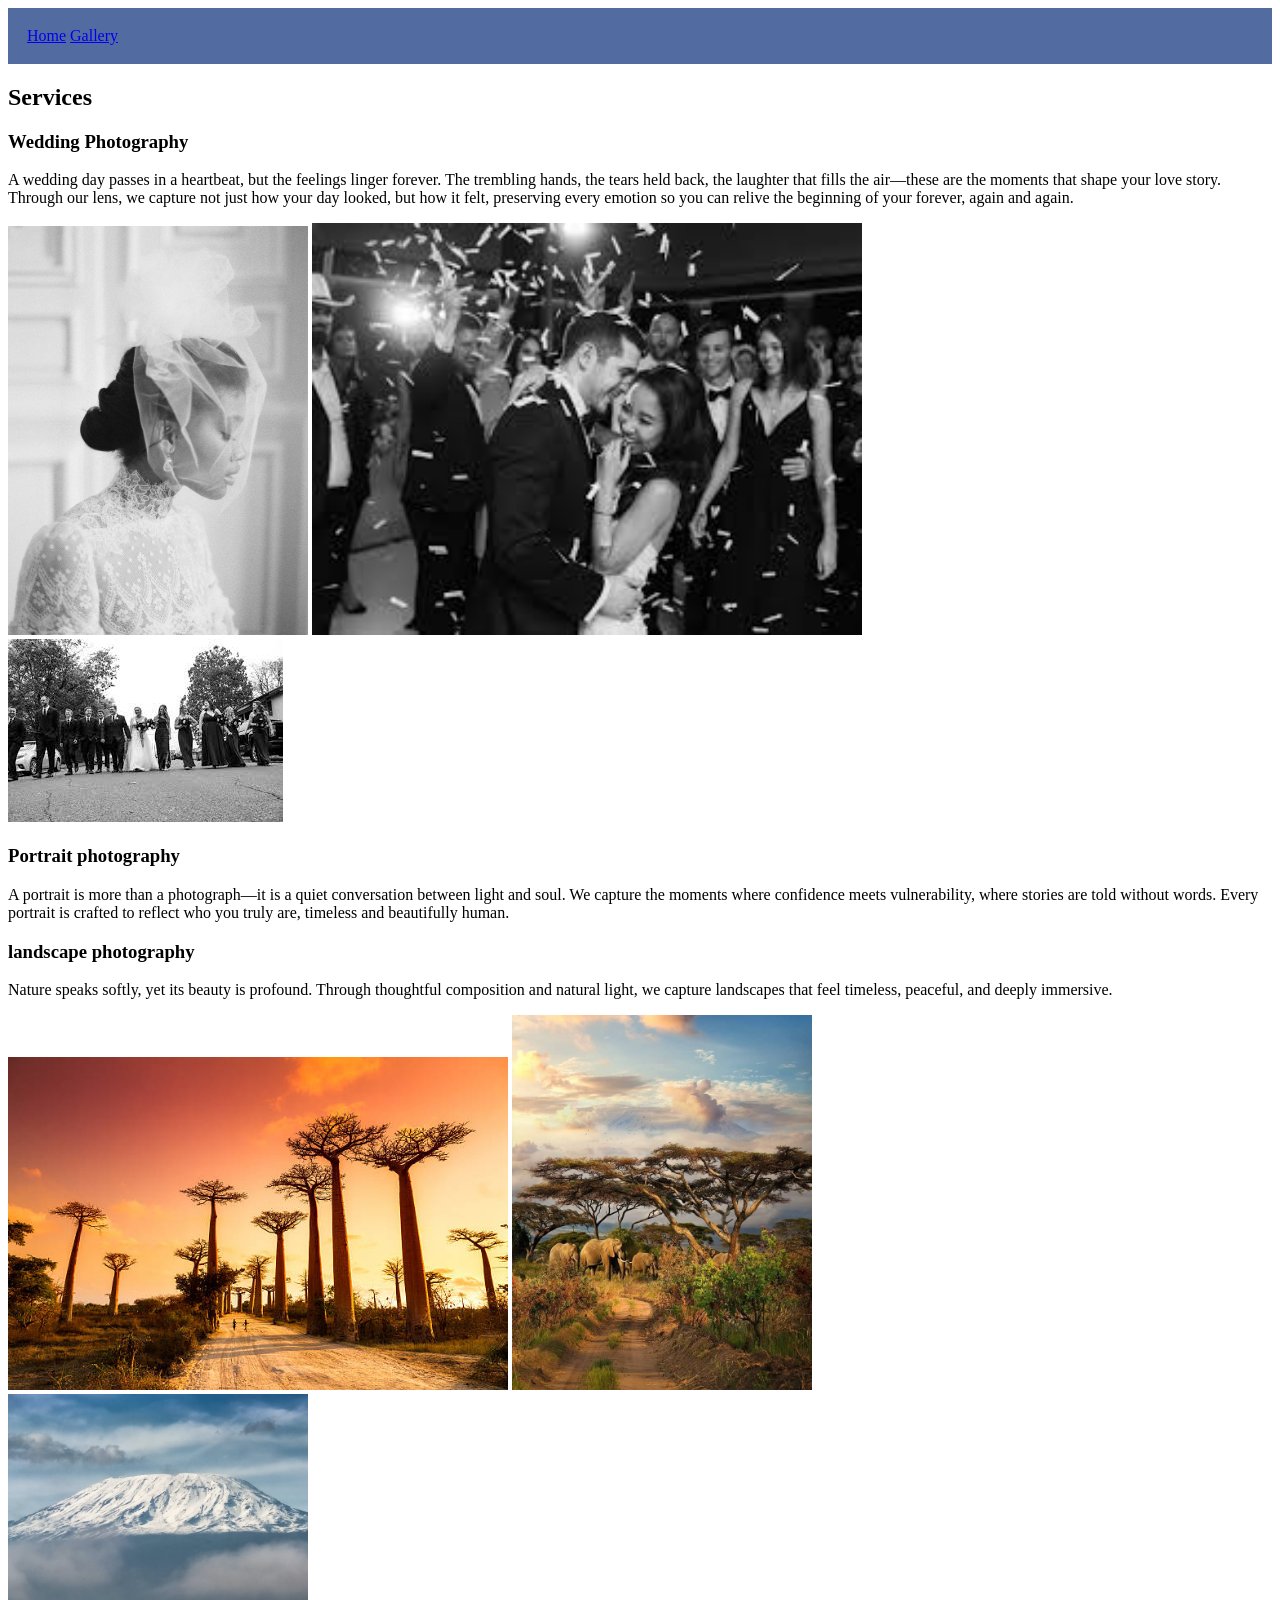
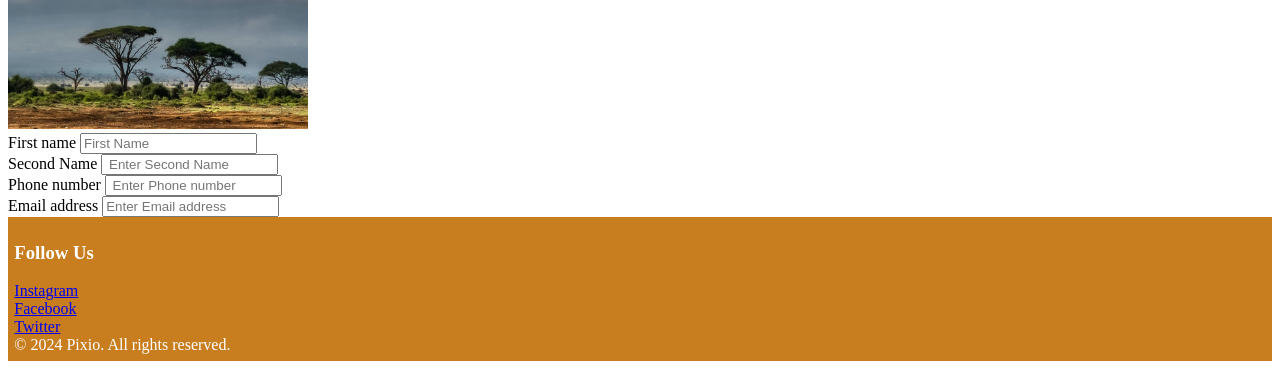
==== 2nd.html @ fe3d7847 "forty five" ====
<!DOCTYPE html>
<html lang="eng">

<meta charset="UTF-8">
<meta name="viewport" content="width=device-width, initial-scale=1.0">      

<head>
<link rel="stylesheet" href=
"style.css"> 

<title>
     Pixio  

</title>
<div class="Open">
<a href="index.html">Home</a>
<a href="2nd.html">Gallery</a>
</div>
</head>

<body>
<h2>
    Services
</h2>

<div>
    <h3>
        Wedding Photography
    </h3>
    <div>
        <p>
            A wedding day passes in a heartbeat, but the feelings linger forever. The trembling hands, the tears held back, the laughter that fills the air—these are the moments that shape your love story. Through our lens, we capture not just how your day looked, but how it felt, preserving every emotion so you can relive the beginning of your forever, again and again.
        </p>
    </div>
    <div>
        <img src="images/bride.jpg" alt="bride" width="300"> 
<img src="images/bride and groom.jpg" alt="Couple" width="550"
    </div>
<div>
    <img src="images/guests.jpg" alt="Guests"
</div>
</div>


<div>
    <h3>
        Portrait photography
    </h3>
    <p>
A portrait is more than a photograph—it is a quiet conversation between light and soul. We capture the moments where confidence meets vulnerability, where stories are told without words. Every portrait is crafted to reflect who you truly are, timeless and beautifully human.
    </p>
</div>



<div>

    <h3>
        landscape photography
    </h3>
    <p>
        Nature speaks softly, yet its beauty is profound. Through thoughtful composition and natural light, we capture landscapes that feel timeless, peaceful, and deeply immersive.
    </p>
    <img src="images/land.jpg" width="500"
    <div>
        <img src="images/lands.jpg" width="300"
        <img src="images/mountain.jpg" width="300"
        <img src="images/mountain.jpg" width="300"

    </div>
    <div>
        <img src="images/mountain.jpg" width="300"

    </div>
</div>




<form action="dialog" >

    <section class="form">
</div>
<label for="First name"> First name</label>
<input type="text" id="Name" placeholder="First Name"
</div>
<br>

</div>
<label for=" Second name"> Second Name </label>
<input type="text" id="Name" placeholder=" Enter Second Name"
</div>

<br>

</div>
<label for="Phone"> Phone number </label>
<input type="tel" id="Phone number" placeholder=" Enter Phone number"
</div>
<br>

<div>
<label for=" Email"> Email address </label>
<input type="email" id="Email" placeholder="Enter Email address"

</div>



    </section>




</form>




<div class="footer">
    <footer class="foot">
<div>
    <h3>
        Follow Us
    </h3>
    <a href="https://www.instagram.com/pixio_photography/">Instagram</a><br>
    <a href="https://www.facebook.com/pixio.photography">Facebook</a><br>
    <a href="https://twitter.com/PixioPhoto">Twitter</a><br>
</div>
        &copy; 2024 Pixio. All rights reserved.

    </footer>
</div>
</body>
</html>
---- style.css ----
.head{
background-color: #ae292912;
text-align: center;
}
.Intro{
    font-family: 'Arial', sans-serif;
    color: #333333;
    font-size: 30px;
    line-height: 1.6;
    margin: 20px;
    text-align: center;
}
.Base{
    font-family: 'Verdana', sans-serif;
    color: #c7bbbb;
    font-size: 36px;
    text-align: center;
    margin-top: 30px;
    padding: 10px;
    background-color: rgb(26, 88, 68);
}
.them{ width: 280.2px;}




.footer{ 
    background-color: rgb(200, 126, 31);
    padding: 0.5%;
    color: white;
}
.Open{
    background-color: rgb(82, 108, 161);
    padding: 1.5%;
    grid-row: inherit;
    gap: 10px;
}

.quote{
    background-color: antiquewhite;
    font-family:" italic:";
    font size:  25 px ;
    text align: centre;
    margin: 20px
    padding: 0.5%;
    


}
.envi{ width: 30px
;}
.services{
    text-align: center;
    gap: unset;
}

.pixio{
font-size: 25px;
background-color: antiquewhite;
padding: 10%;

}
.form{
    background-color: bisque;
    padding:5 %;
}
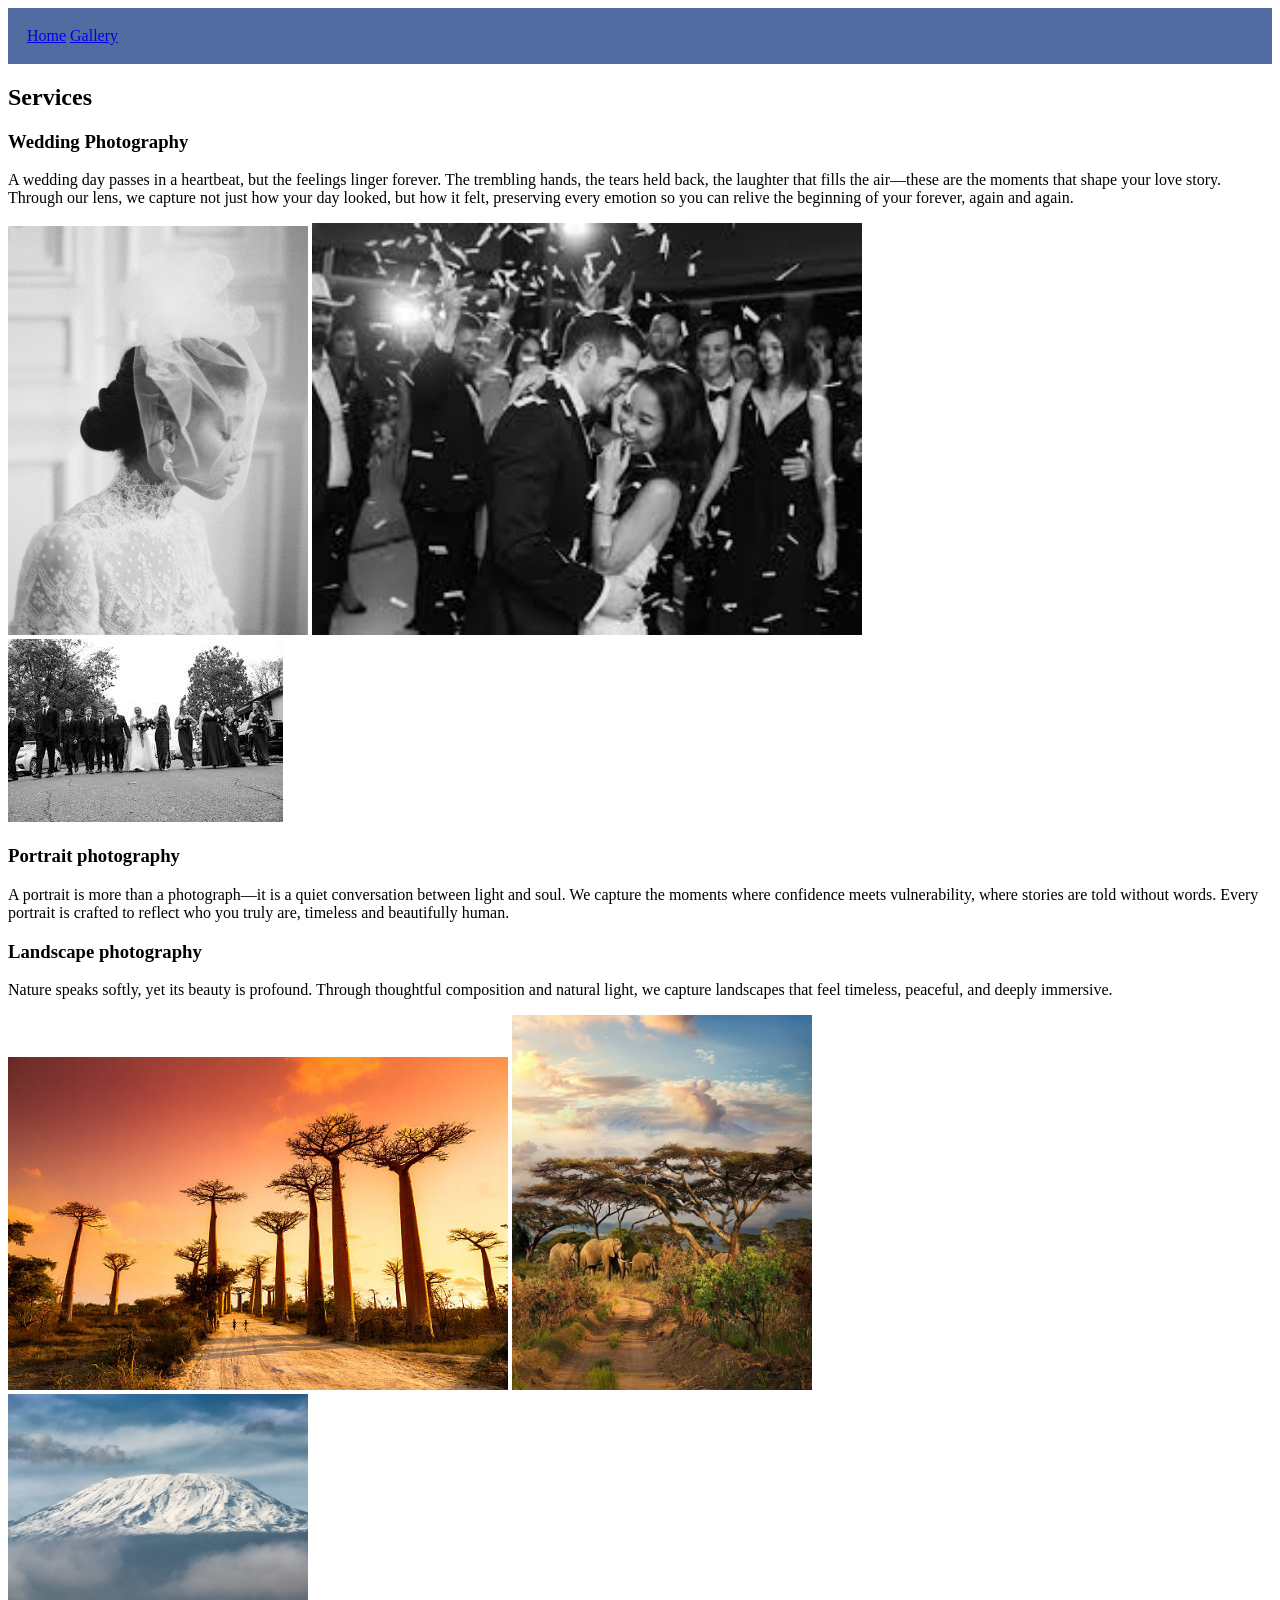
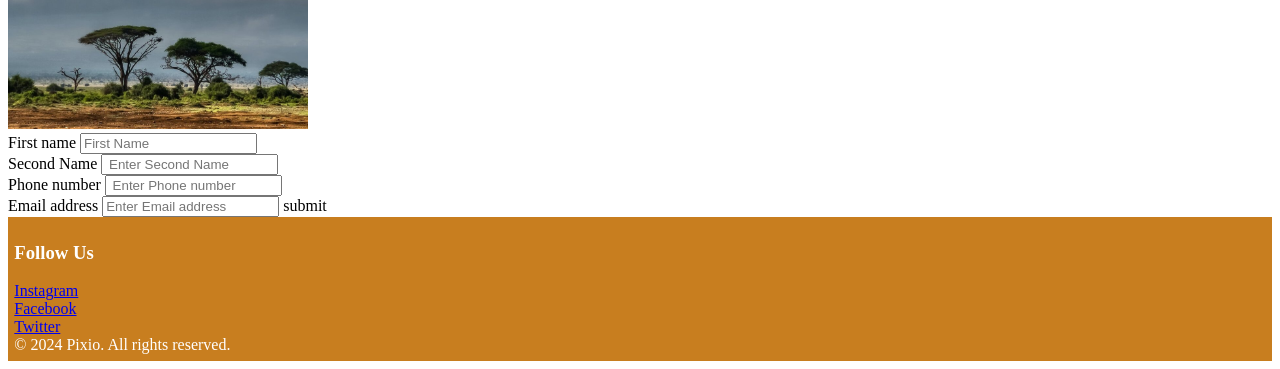
==== commit 5525c3e6: "forty nine" ====
--- a/2nd.html
+++ b/2nd.html
@@ -24,11 +24,11 @@
 </h2>
 
 <div>
-    <h3>
+    <h3 class="photography">
         Wedding Photography
     </h3>
     <div>
-        <p>
+        <p class="paragraph">
             A wedding day passes in a heartbeat, but the feelings linger forever. The trembling hands, the tears held back, the laughter that fills the air—these are the moments that shape your love story. Through our lens, we capture not just how your day looked, but how it felt, preserving every emotion so you can relive the beginning of your forever, again and again.
         </p>
     </div>
@@ -43,10 +43,10 @@
 
 
 <div>
-    <h3>
+    <h3 class="photography">
         Portrait photography
     </h3>
-    <p>
+    <p class="paragraph">
 A portrait is more than a photograph—it is a quiet conversation between light and soul. We capture the moments where confidence meets vulnerability, where stories are told without words. Every portrait is crafted to reflect who you truly are, timeless and beautifully human.
     </p>
 </div>
@@ -55,10 +55,10 @@
 
 <div>
 
-    <h3>
-        landscape photography
+    <h3 class="photography">
+        Landscape photography
     </h3>
-    <p>
+    <p class="paragraph">
         Nature speaks softly, yet its beauty is profound. Through thoughtful composition and natural light, we capture landscapes that feel timeless, peaceful, and deeply immersive.
     </p>
     <img src="images/land.jpg" width="500"
@@ -102,8 +102,9 @@
 <div>
 <label for=" Email"> Email address </label>
 <input type="email" id="Email" placeholder="Enter Email address"
+</div>
 
-</div>
+<label for="submit">submit</label>
 
 
 
--- a/style.css
+++ b/style.css
@@ -60,7 +60,8 @@
 padding: 10%;
 
 }
+
 .form{
-    background-color: bisque;
-    padding:5 %;
+    background-color: rgb(214, 159, 92);
+    padding:40px %;
 }
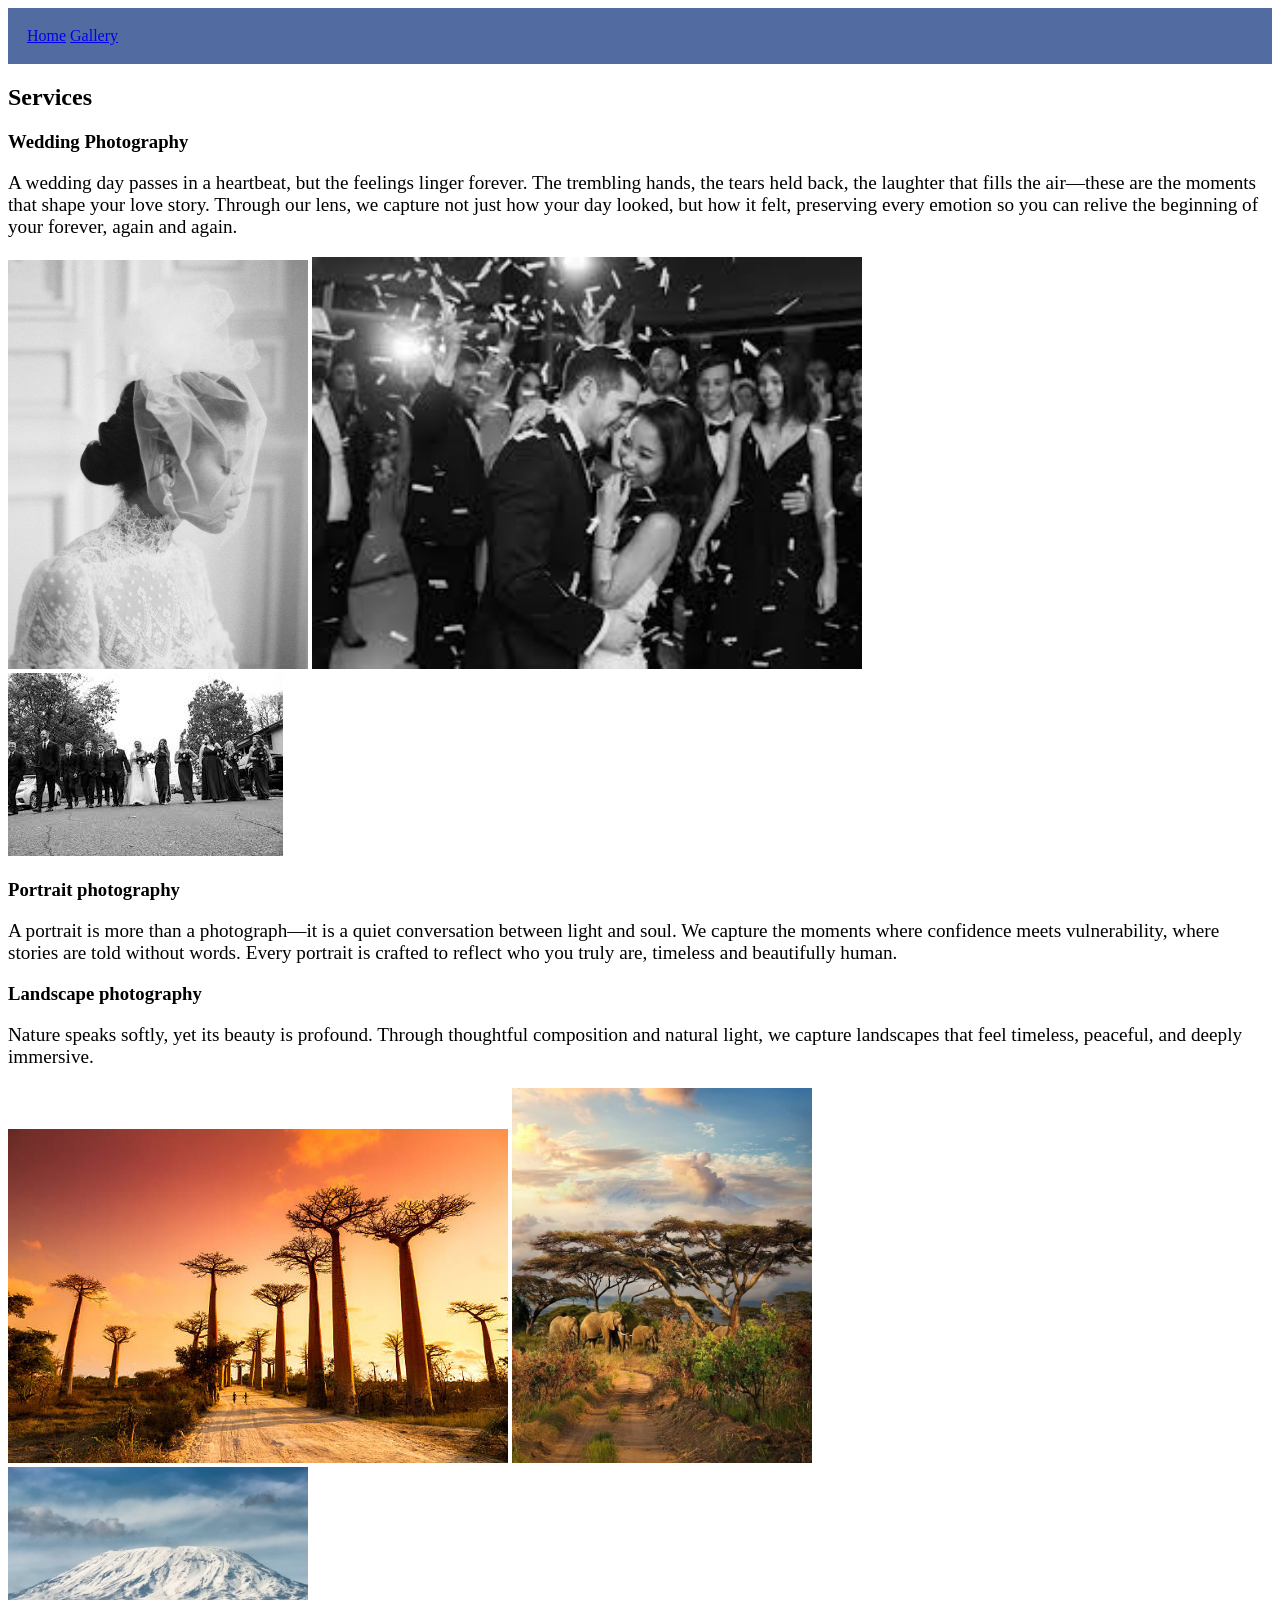
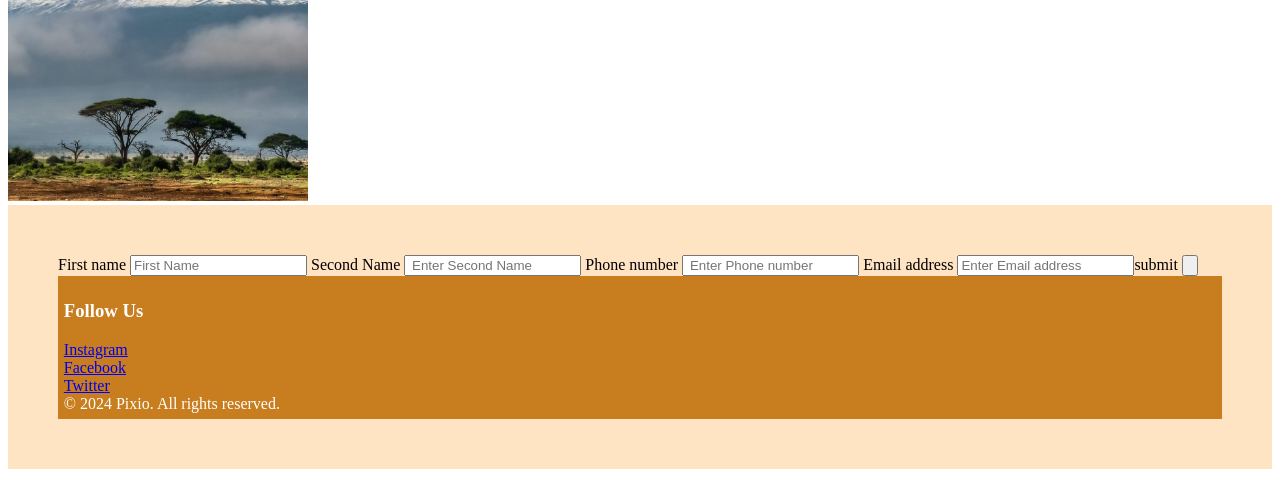
==== commit f8efe339: "fifty six" ====
--- a/2nd.html
+++ b/2nd.html
@@ -77,35 +77,28 @@
 
 
 
-<form action="dialog" >
+<form action="dialog" class="form">
 
     <section class="form">
-</div>
+
 <label for="First name"> First name</label>
 <input type="text" id="Name" placeholder="First Name"
-</div>
 <br>
 
-</div>
 <label for=" Second name"> Second Name </label>
 <input type="text" id="Name" placeholder=" Enter Second Name"
-</div>
 
 <br>
 
-</div>
 <label for="Phone"> Phone number </label>
 <input type="tel" id="Phone number" placeholder=" Enter Phone number"
-</div>
 <br>
 
-<div>
 <label for=" Email"> Email address </label>
 <input type="email" id="Email" placeholder="Enter Email address"
-</div>
 
 <label for="submit">submit</label>
-
+<input type="button" id="submit"
 
 
     </section>
--- a/style.css
+++ b/style.css
@@ -61,7 +61,21 @@
 
 }
 
-.form{
-    background-color: rgb(214, 159, 92);
-    padding:40px %;
+form{
+    background-color: bisque;
+    padding: 50px;
+}
+    
+}
+.photography{
+    text-align: center;
+    font-size: x-large;
+    
+    background-color: bisque;
+    padding: 10px;
+
+}
+
+.paragraph{
+    font-size: larger;
 }
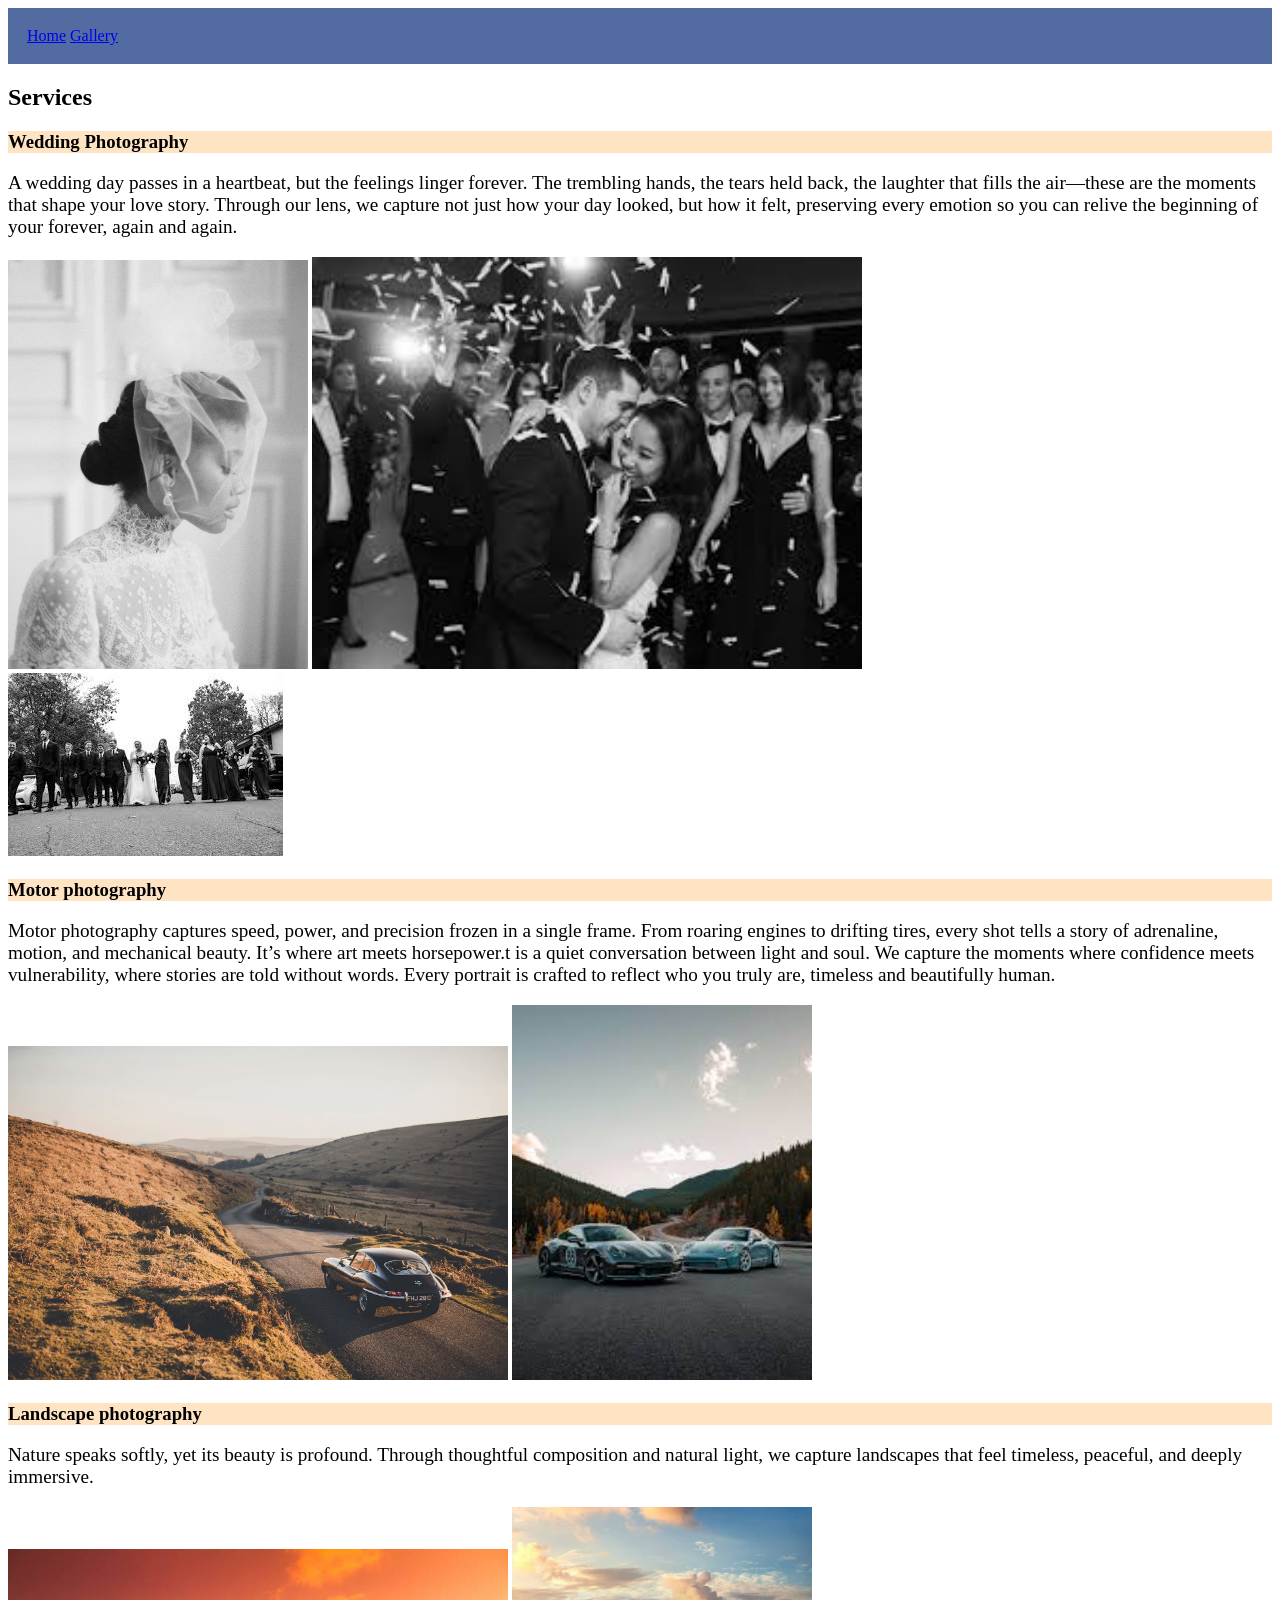
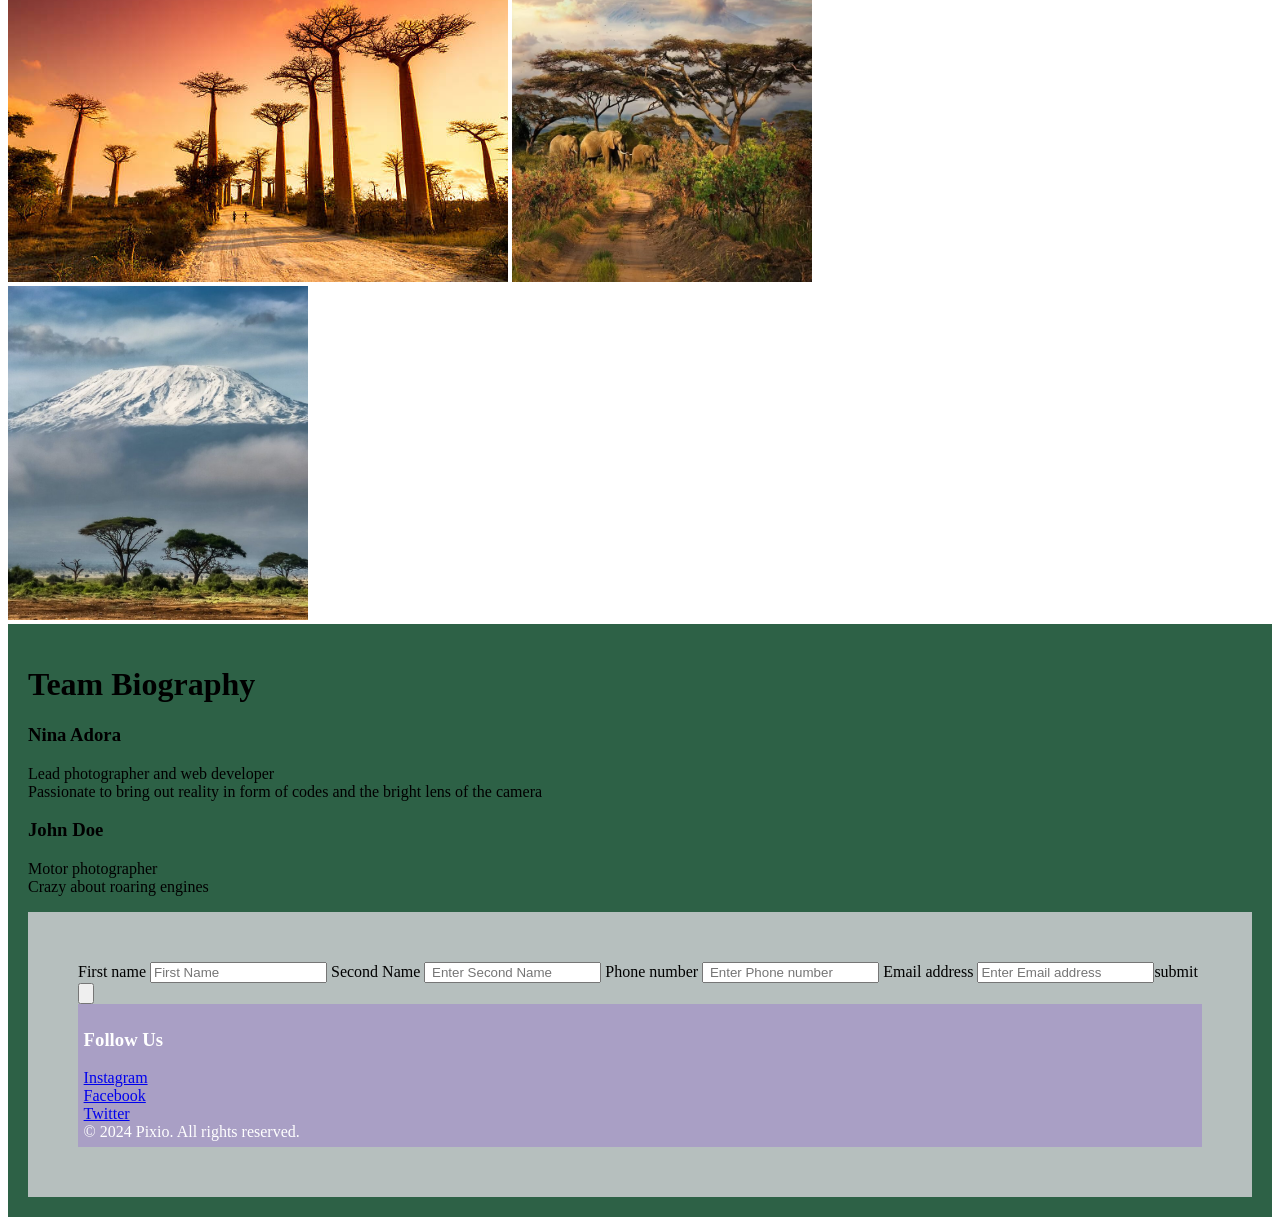
==== commit 5a18dbe2: "sixty" ====
--- a/2nd.html
+++ b/2nd.html
@@ -43,12 +43,17 @@
 
 
 <div>
-    <h3 class="photography">
-        Portrait photography
+    <h3 class="photography ">
+        Motor photography
     </h3>
     <p class="paragraph">
-A portrait is more than a photograph—it is a quiet conversation between light and soul. We capture the moments where confidence meets vulnerability, where stories are told without words. Every portrait is crafted to reflect who you truly are, timeless and beautifully human.
+Motor photography captures speed, power, and precision frozen in a single frame. From roaring engines to drifting tires, every shot tells a story of adrenaline, motion, and mechanical beauty. It’s where art meets horsepower.t is a quiet conversation between light and soul. We capture the moments where confidence meets vulnerability, where stories are told without words. Every portrait is crafted to reflect who you truly are, timeless and beautifully human.
     </p>
+    <img src="images/car.webp" width="500"
+    <div>
+    <img src="images/cars.jpg" width="300"
+
+    </div>
 </div>
 
 
@@ -74,6 +79,32 @@
     </div>
 </div>
 
+<div class="bio">
+    <h1 class="do">
+        Team Biography
+    </h1>
+    <div>
+        <h3>
+            Nina Adora
+        </h3>
+        <p>
+            Lead photographer and web developer <br>
+            Passionate to bring out reality in form of codes and the bright lens of the camera
+        
+        </p>
+    </div>
+
+    <div>
+        <h3>
+            John Doe
+        </h3>
+        <p>
+            Motor photographer <br>
+            Crazy about roaring engines
+        </p>
+
+    </fdiv>
+</div>
 
 
 
--- a/style.css
+++ b/style.css
@@ -25,7 +25,7 @@
 
 
 .footer{ 
-    background-color: rgb(200, 126, 31);
+    background-color: rgb(169, 159, 197);
     padding: 0.5%;
     color: white;
 }
@@ -62,20 +62,23 @@
 }
 
 form{
-    background-color: bisque;
+    background-color: rgb(182, 191, 190);
     padding: 50px;
 }
     
-}
 .photography{
-    text-align: center;
-    font-size: x-large;
-    
     background-color: bisque;
-    padding: 10px;
-
+    padding: 150;
 }
 
 .paragraph{
     font-size: larger;
+}
+
+.bio{
+    background-color: rgb(45, 97, 70);
+    padding: 20px;
+}
+.do{
+    align-items: center;
 }
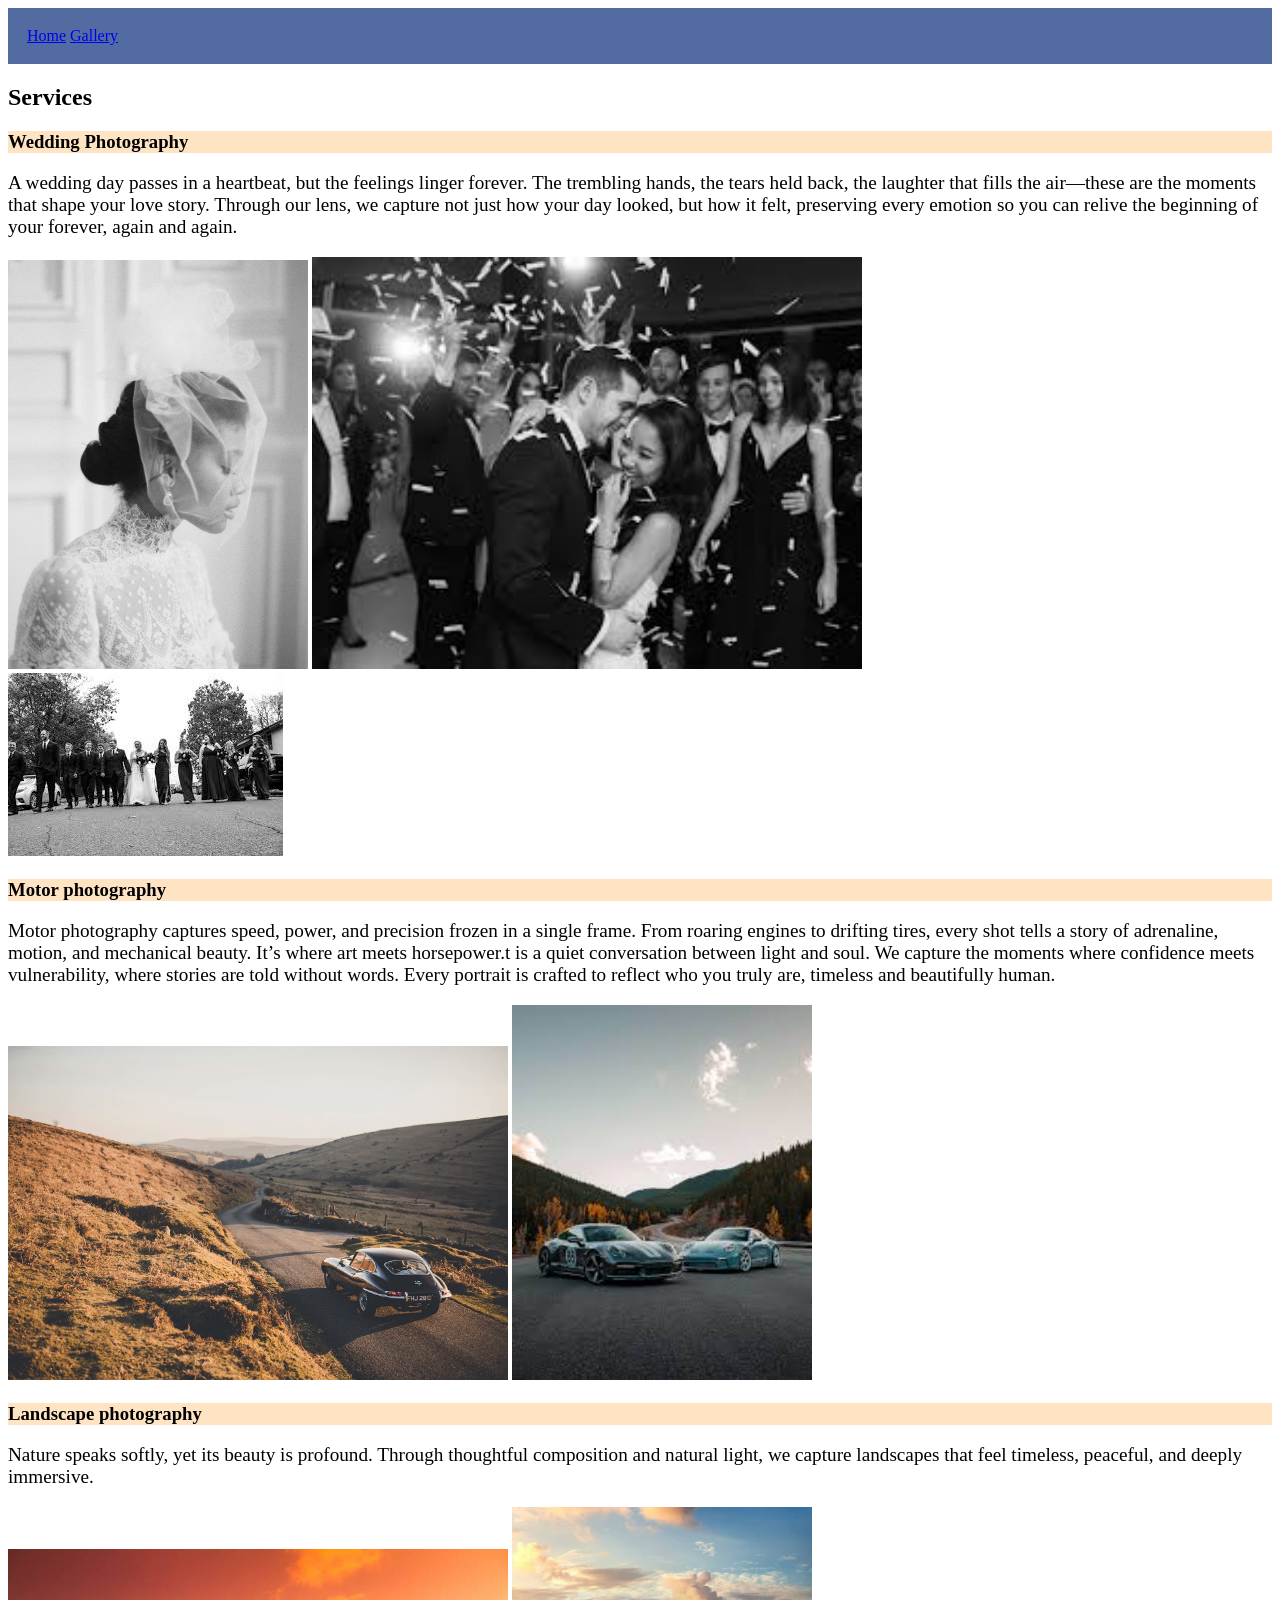
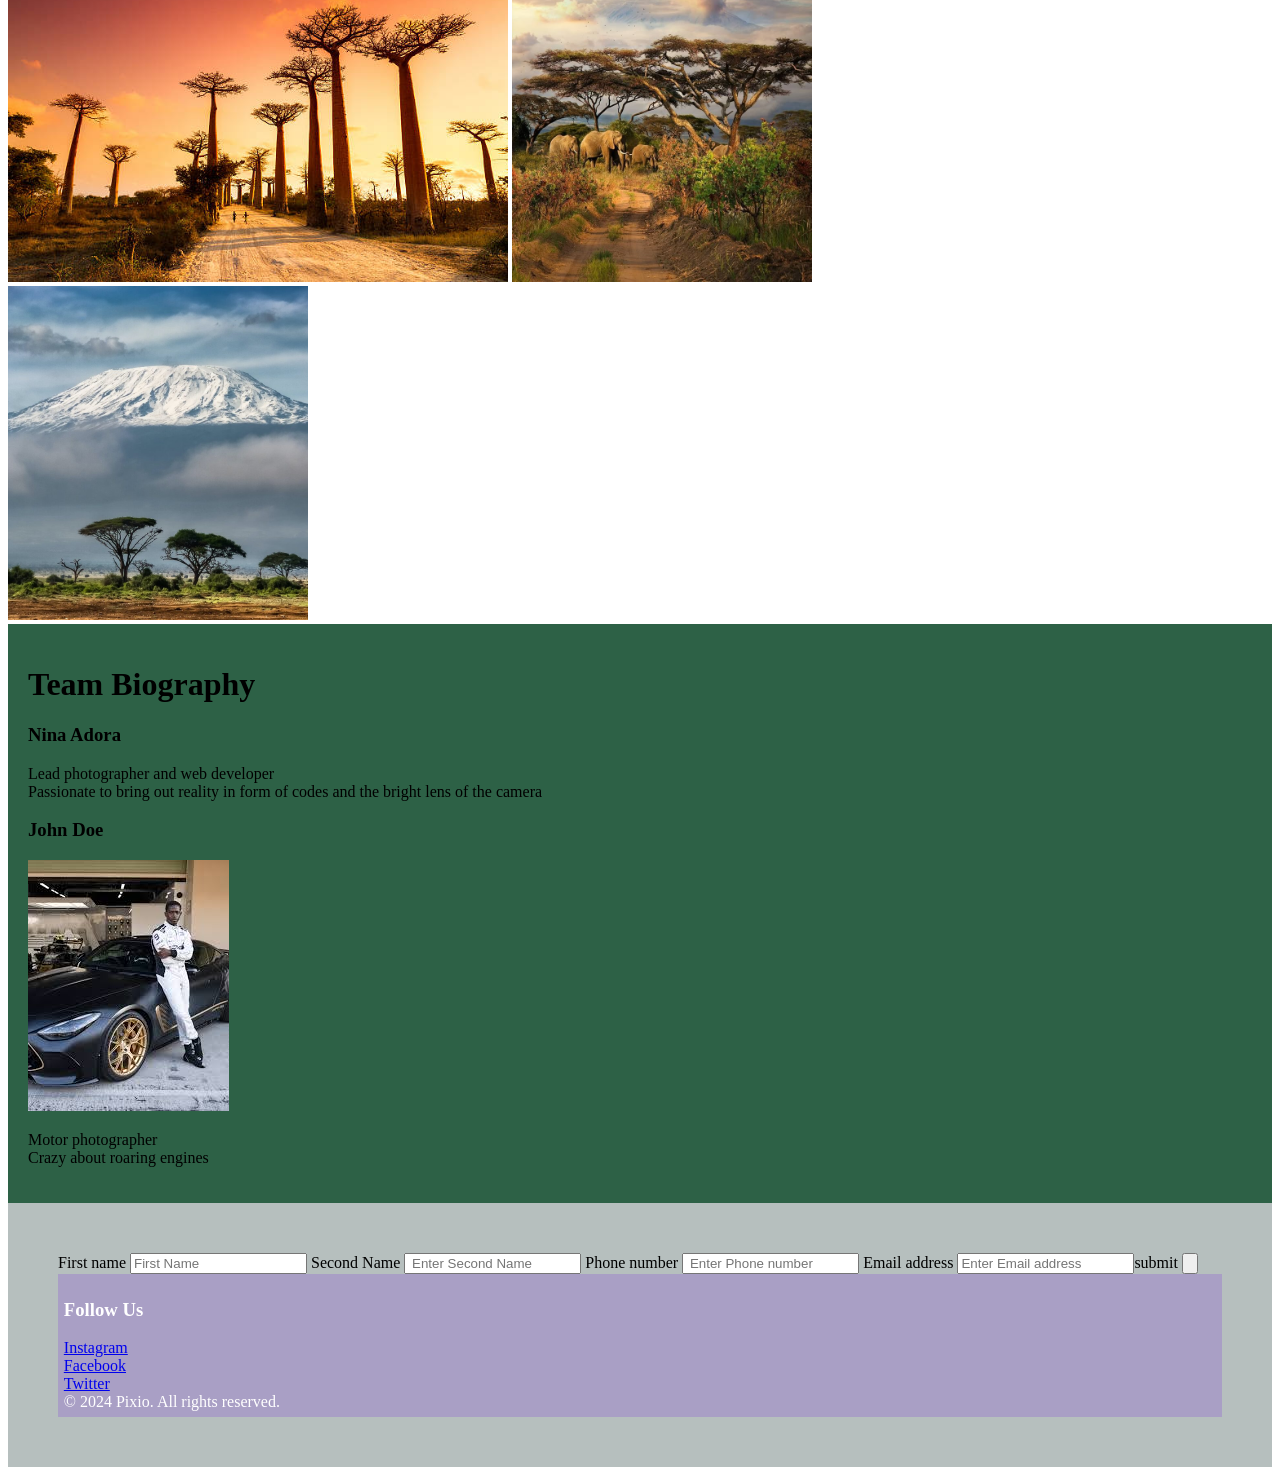
==== commit 91dbe2b0: "sixty six" ====
--- a/2nd.html
+++ b/2nd.html
@@ -98,12 +98,14 @@
         <h3>
             John Doe
         </h3>
+        <img src="images/damson.jpg"
+    <div>
         <p>
             Motor photographer <br>
             Crazy about roaring engines
         </p>
 
-    </fdiv>
+    </div>
 </div>
 
 
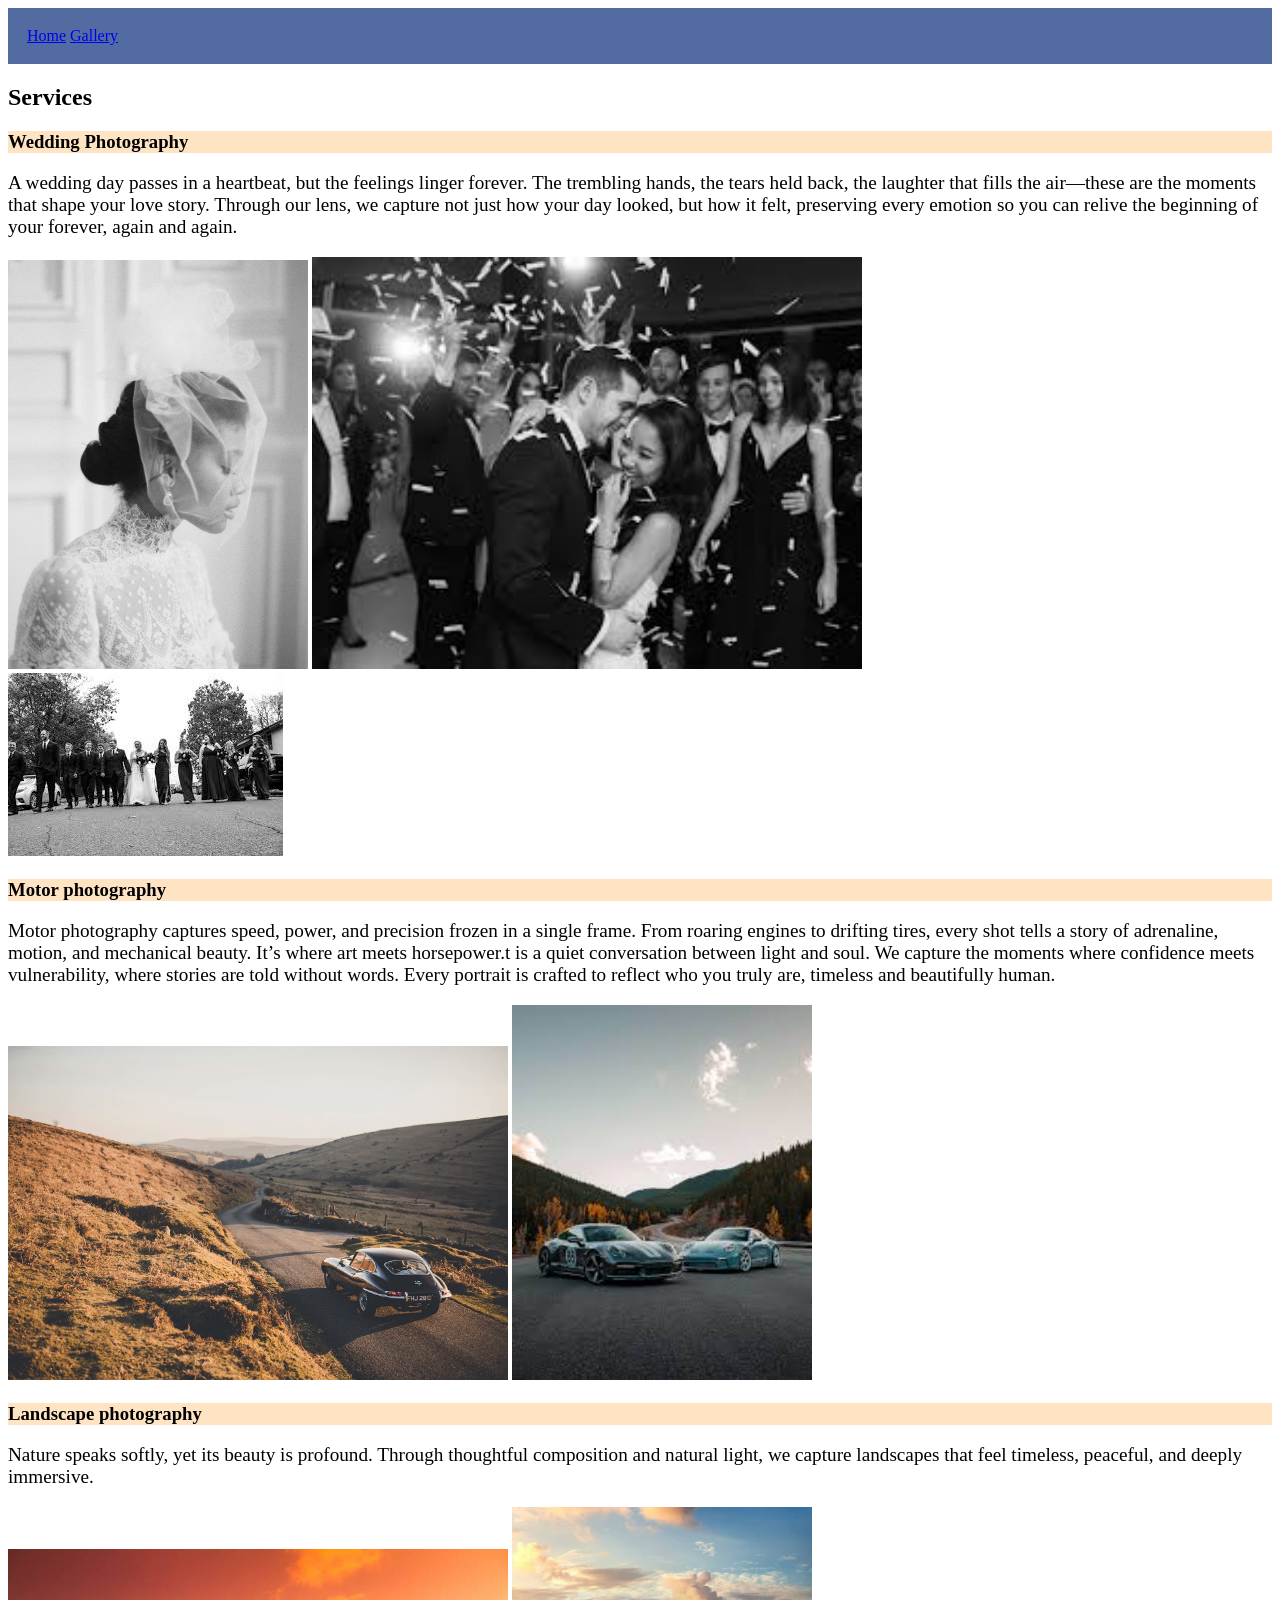
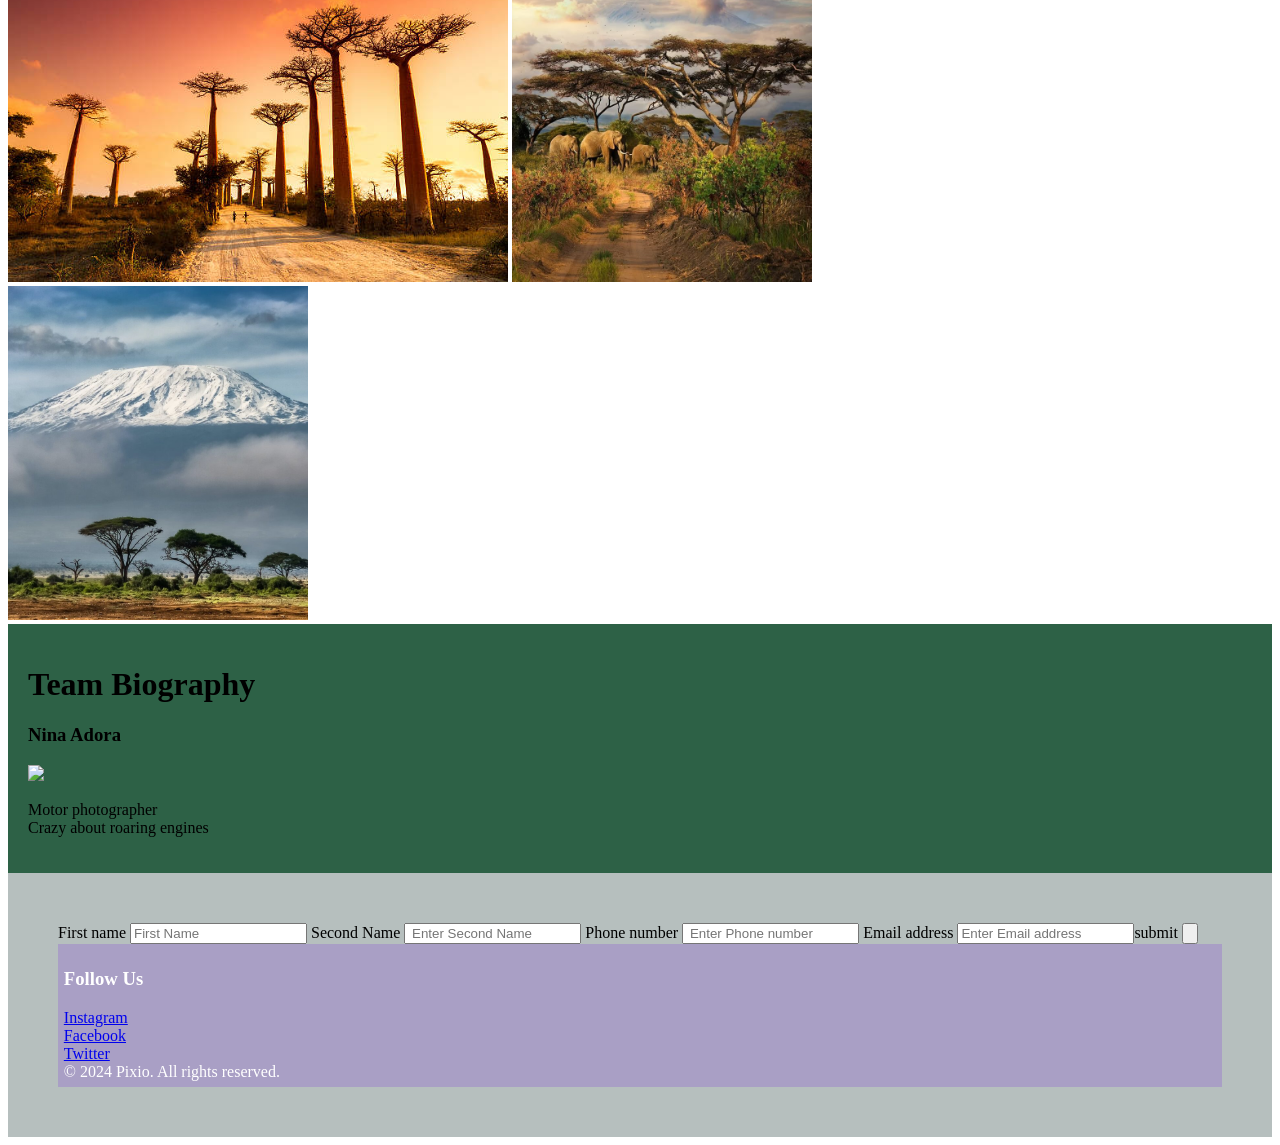
==== commit fbb7faff: "sixty nine" ====
--- a/2nd.html
+++ b/2nd.html
@@ -87,6 +87,7 @@
         <h3>
             Nina Adora
         </h3>
+        <img src="images/
         <p>
             Lead photographer and web developer <br>
             Passionate to bring out reality in form of codes and the bright lens of the camera
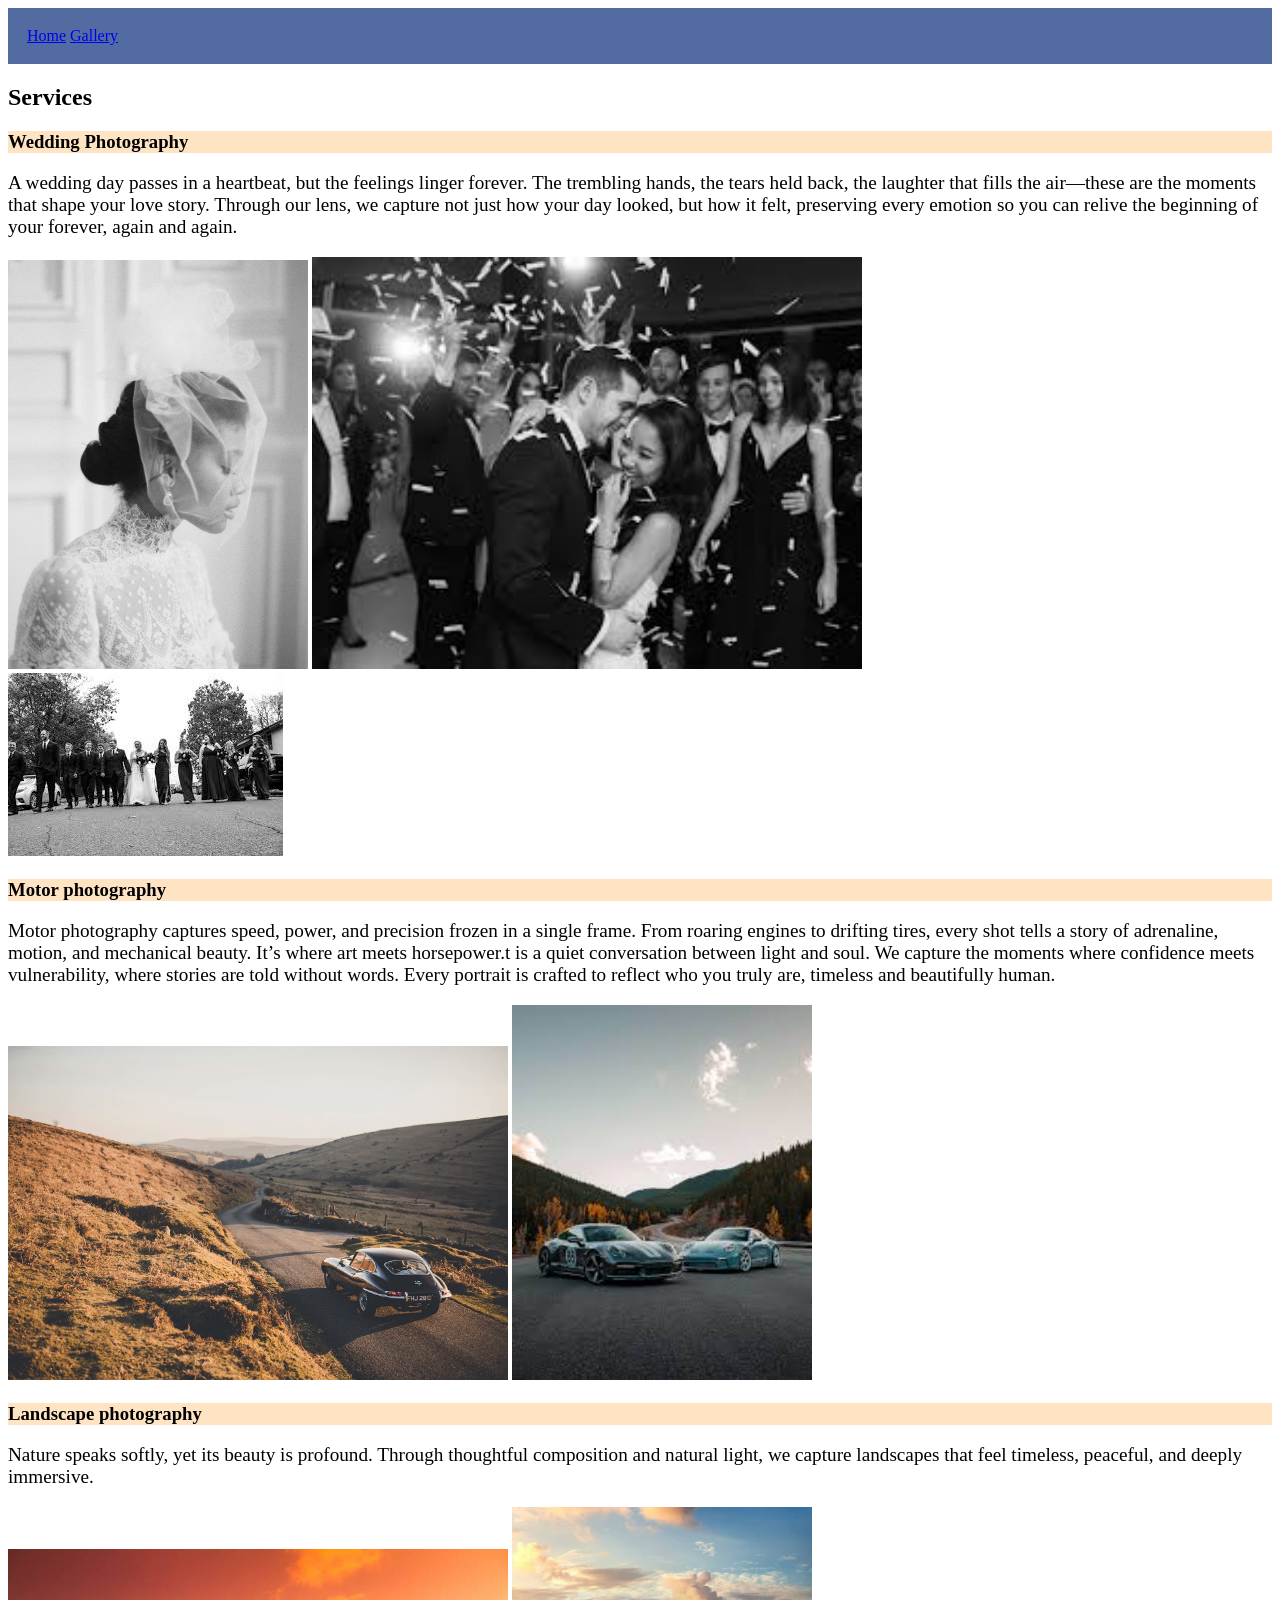
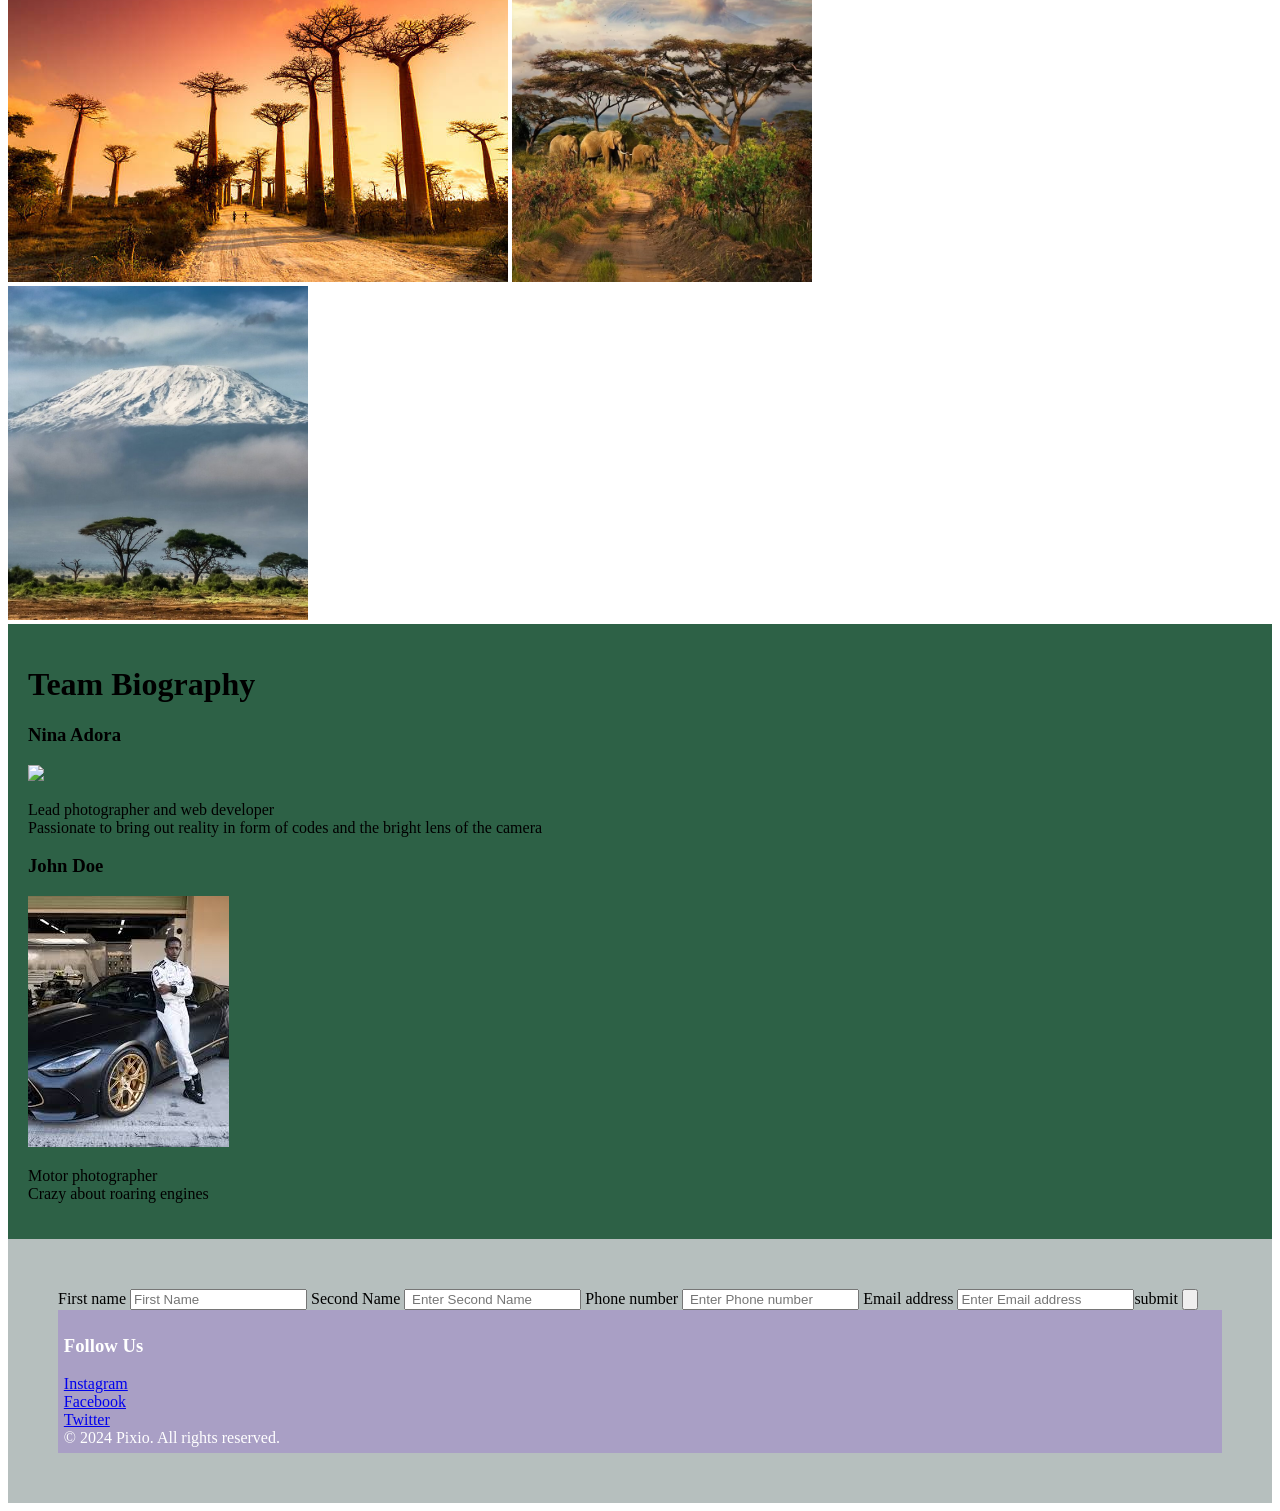
==== commit 56b81766: "seventy one" ====
--- a/2nd.html
+++ b/2nd.html
@@ -87,13 +87,14 @@
         <h3>
             Nina Adora
         </h3>
-        <img src="images/
-        <p>
+        <img src="Pixio\images\nina.jpg" width="300"
+        <div>
+              <p>
             Lead photographer and web developer <br>
             Passionate to bring out reality in form of codes and the bright lens of the camera
         
         </p>
-    </div>
+        </div>
 
     <div>
         <h3>
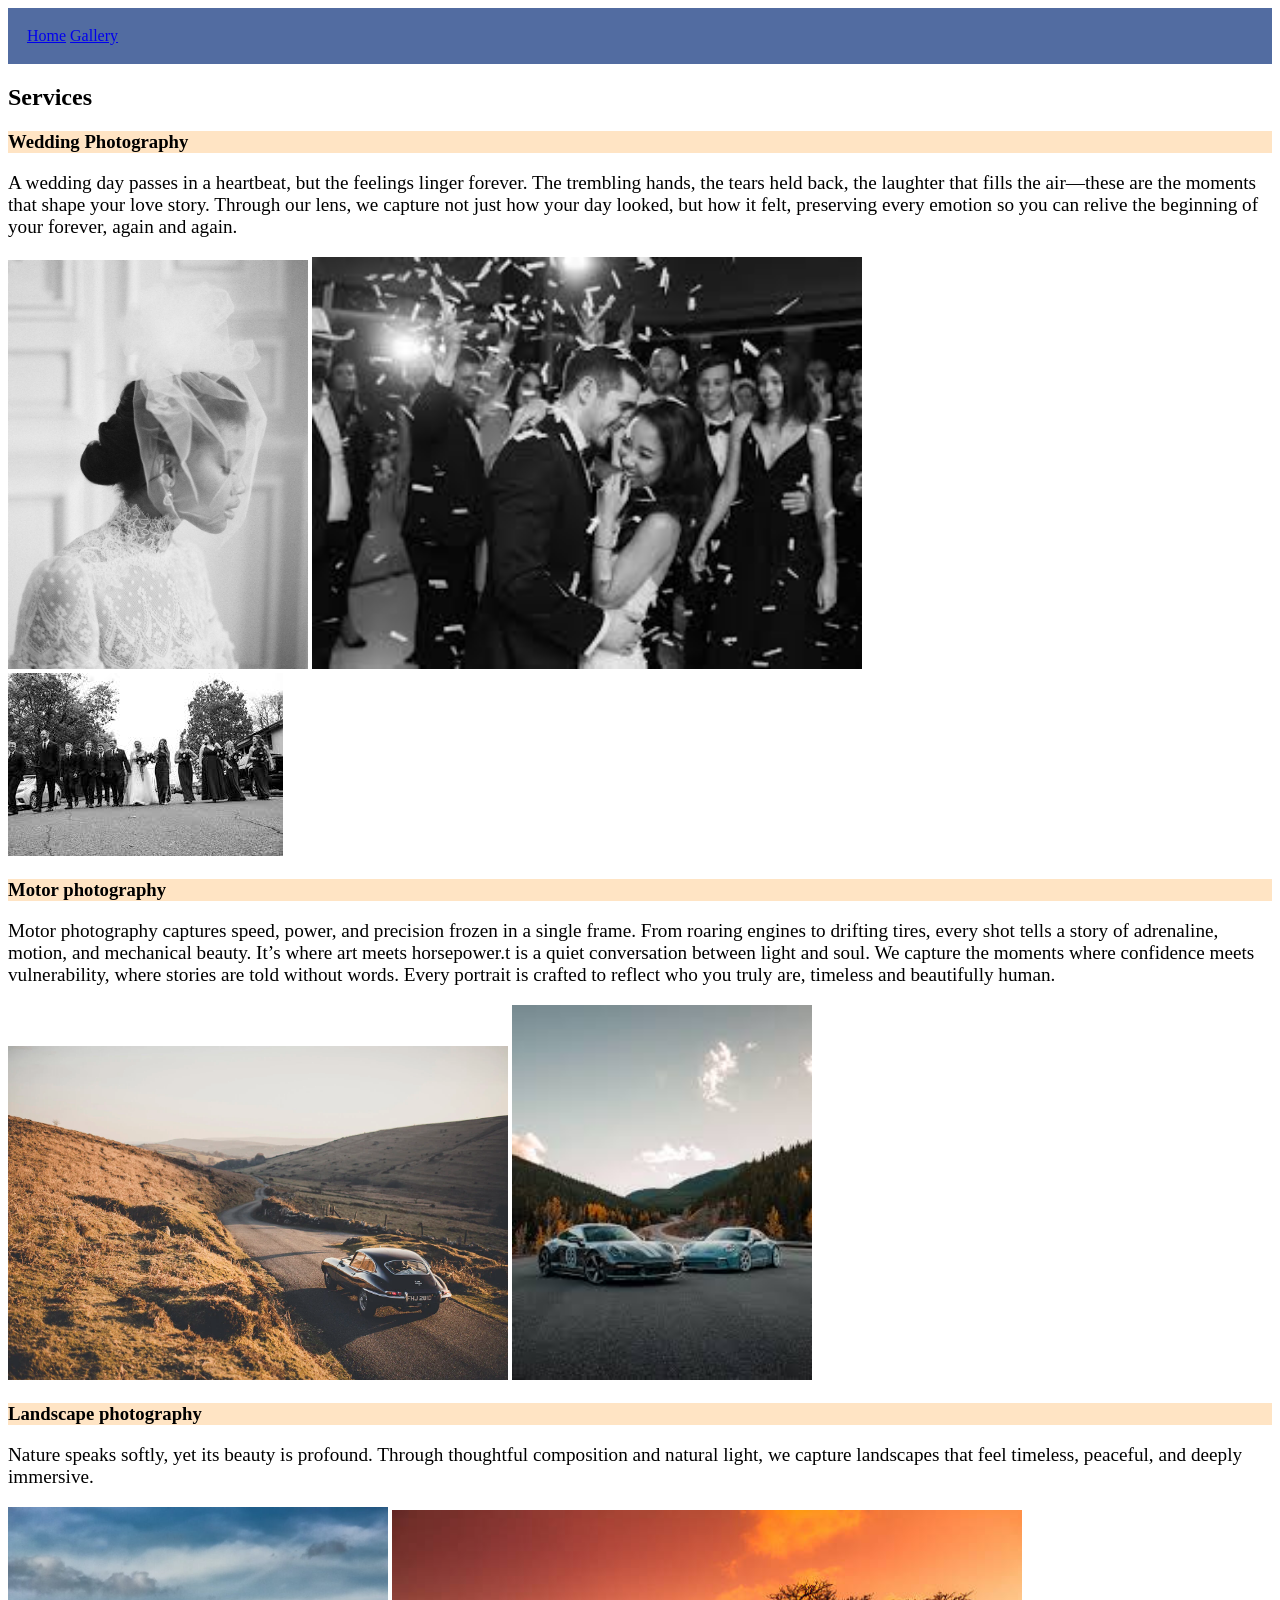
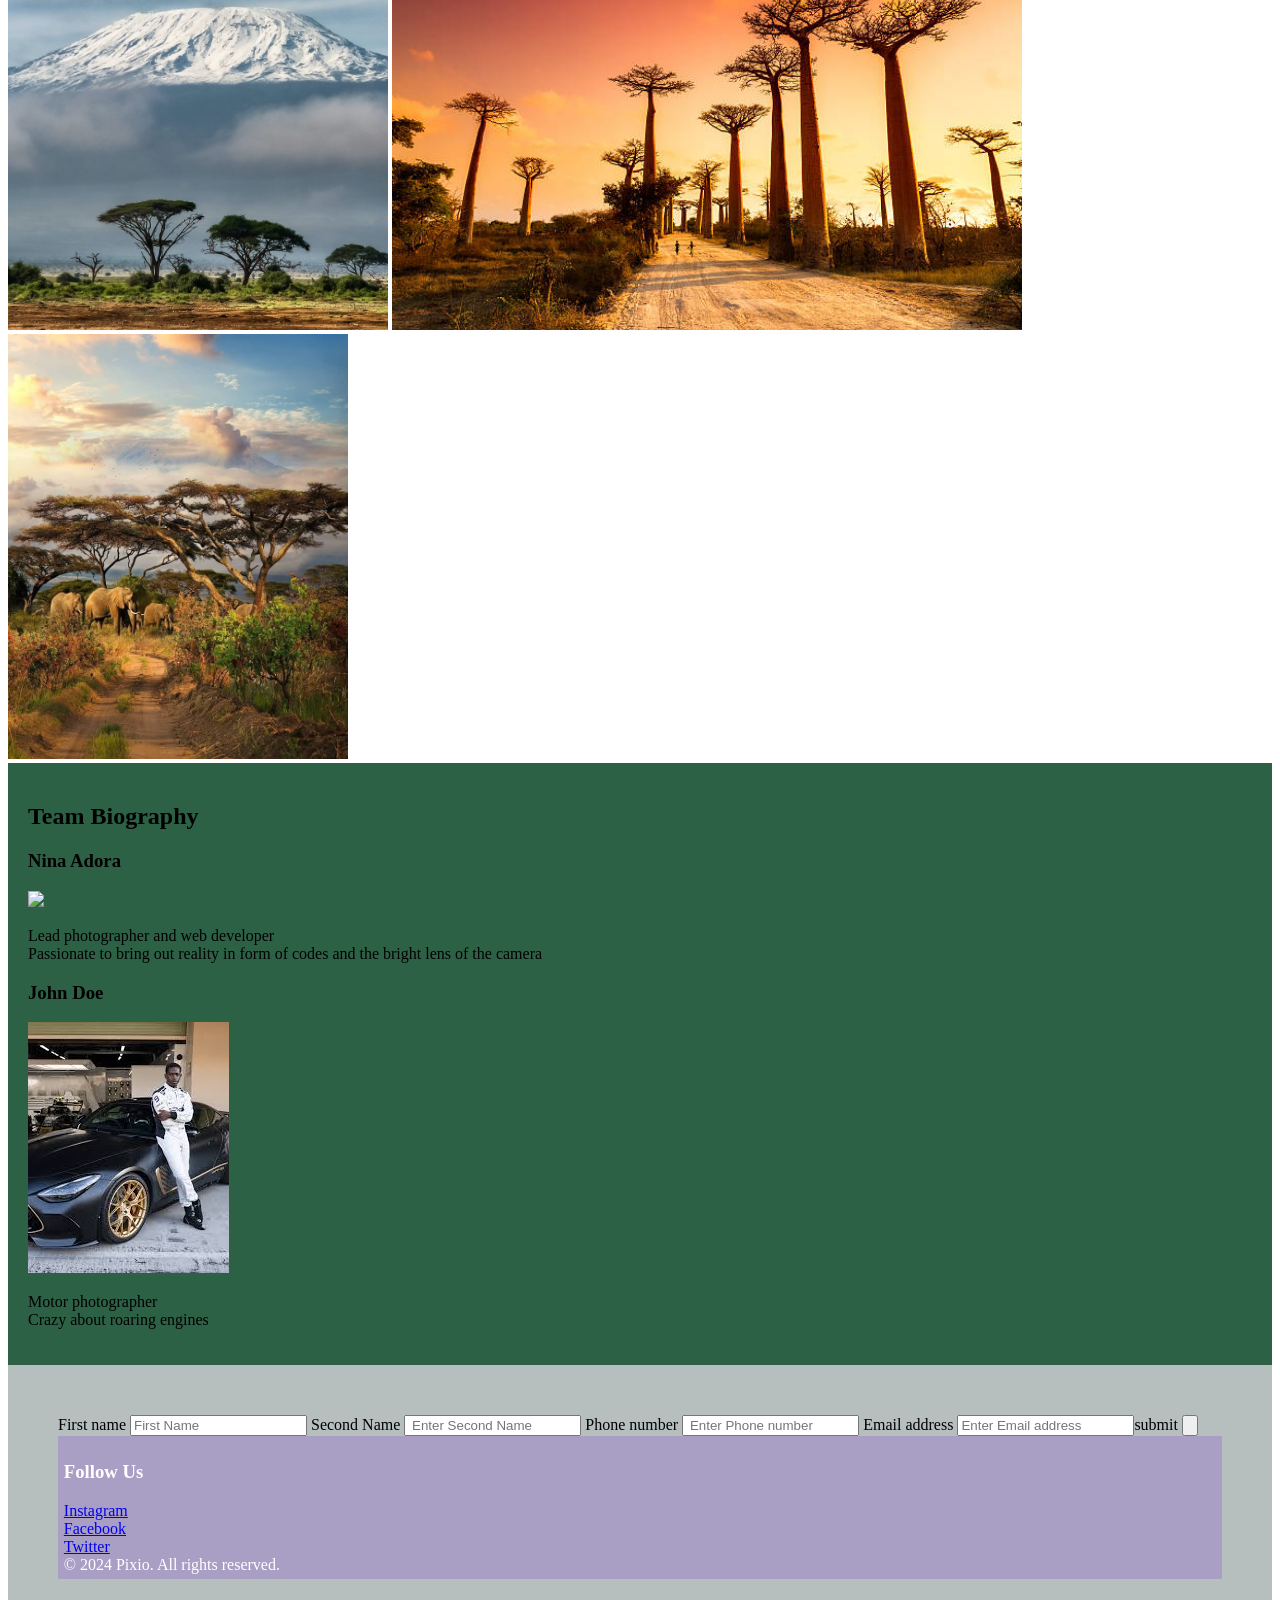
==== commit a3259f34: "seventy three" ====
--- a/2nd.html
+++ b/2nd.html
@@ -66,25 +66,30 @@
     <p class="paragraph">
         Nature speaks softly, yet its beauty is profound. Through thoughtful composition and natural light, we capture landscapes that feel timeless, peaceful, and deeply immersive.
     </p>
-    <img src="images/land.jpg" width="500"
-    <div>
-        <img src="images/lands.jpg" width="300"
-        <img src="images/mountain.jpg" width="300"
-        <img src="images/mountain.jpg" width="300"
 
-    </div>
-    <div>
-        <img src="images/mountain.jpg" width="300"
+<section>
+    <img src="images/mountain.jpg" 
 
-    </div>
-</div>
+        alt="mountain" width="380"
 
-<div class="bio">
+        <br>
+        <img src="images/land.jpg" width="630"
+        alt="land"
+        <br>
+     <img src="images/lands.jpg" width="340"
+
+        alt="lands"
+</section>     
+        
+
+    
+
+<div class="bio ">
     <h1 class="do">
         Team Biography
     </h1>
     <div>
-        <h3>
+        <h3> 
             Nina Adora
         </h3>
         <img src="Pixio\images\nina.jpg" width="300"
--- a/style.css
+++ b/style.css
@@ -81,4 +81,11 @@
 }
 .do{
     align-items: center;
+}
+.cont{
+    display: flex;
+    justify-content: center;
+    align-items: center;
+    gap: 15px;
+    padding: 20px;
 }
